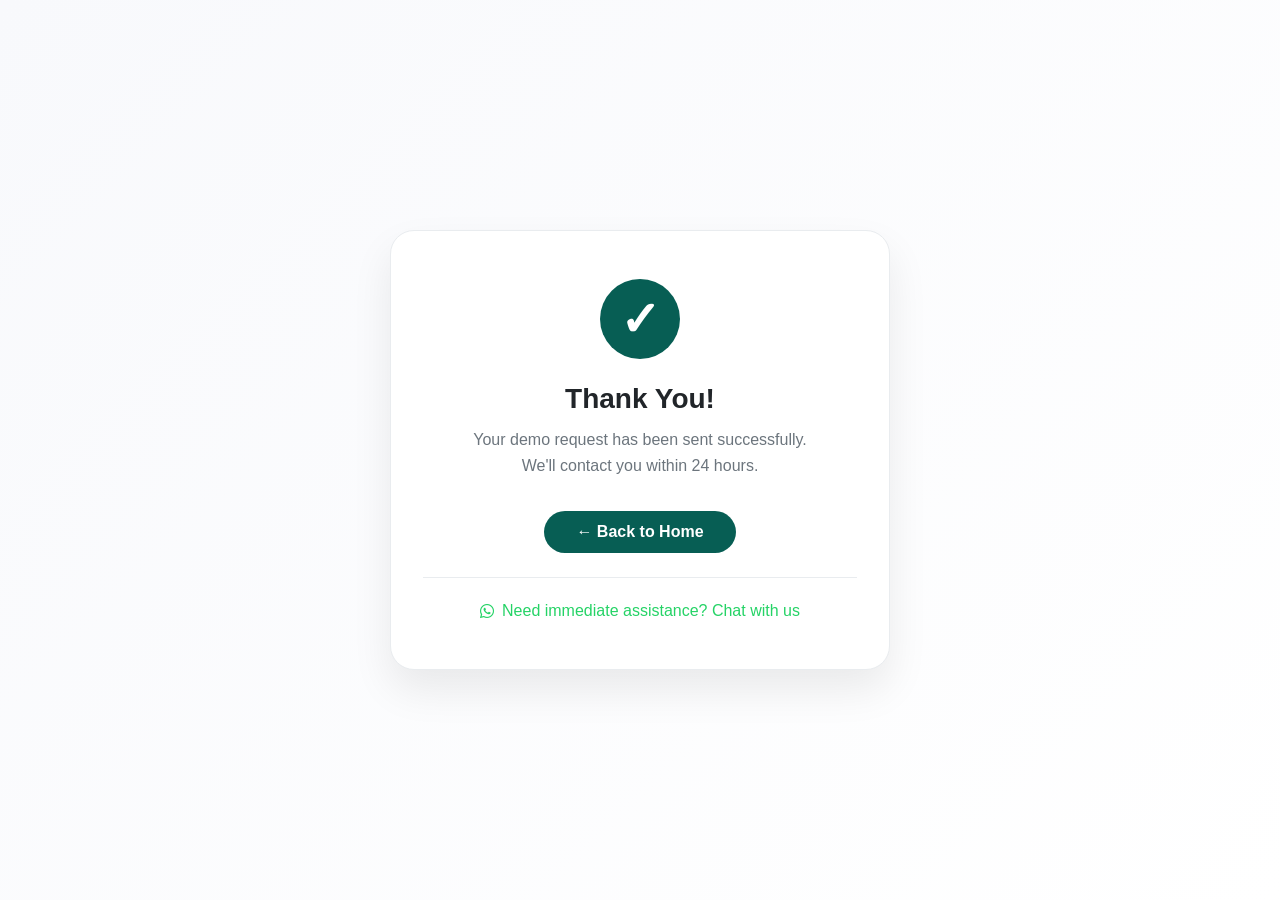
==== thank-you.html @ be86d137 "updates" ====
<!DOCTYPE html>
<html lang="en">

<head>
  <meta charset="UTF-8">
  <meta name="viewport" content="width=device-width, initial-scale=1.0">
  <title>Thank You - CarePing</title>
  <style>
    * {
      margin: 0;
      padding: 0;
      box-sizing: border-box;
    }

    body {
      font-family: 'Inter', -apple-system, BlinkMacSystemFont, 'Segoe UI', sans-serif;
      background: linear-gradient(135deg, #f8f9fc 0%, #ffffff 100%);
      min-height: 100vh;
      display: flex;
      align-items: center;
      justify-content: center;
      padding: 20px;
    }

    .thankyou-container {
      max-width: 500px;
      width: 100%;
      animation: fadeInUp 0.6s ease-out;
    }

    .thankyou-card {
      background: white;
      border-radius: 24px;
      padding: 48px 32px;
      text-align: center;
      box-shadow: 0 20px 40px rgba(0, 0, 0, 0.08);
      border: 1px solid #e9ecef;
    }

    .checkmark-circle {
      width: 80px;
      height: 80px;
      background: #075E54;
      border-radius: 50%;
      display: flex;
      align-items: center;
      justify-content: center;
      margin: 0 auto 24px;
      animation: scaleIn 0.4s ease-out 0.2s both;
    }

    .checkmark {
      color: white;
      font-size: 48px;
      font-weight: bold;
    }

    h1 {
      font-size: 28px;
      color: #212529;
      margin-bottom: 12px;
    }

    p {
      color: #6c757d;
      line-height: 1.6;
      margin-bottom: 24px;
    }

    .btn-home {
      display: inline-block;
      background: #075E54;
      color: white;
      padding: 12px 32px;
      border-radius: 40px;
      text-decoration: none;
      font-weight: 600;
      transition: all 0.3s;
      margin-top: 8px;
    }

    .btn-home:hover {
      background: #054a44;
      transform: translateY(-2px);
      box-shadow: 0 4px 12px rgba(7, 94, 84, 0.3);
    }

    .whatsapp-link {
      margin-top: 24px;
      padding-top: 24px;
      border-top: 1px solid #e9ecef;
    }

    .whatsapp-link a {
      color: #25D366;
      text-decoration: none;
      font-weight: 500;
      display: inline-flex;
      align-items: center;
      gap: 8px;
    }

    .whatsapp-link a:hover {
      text-decoration: underline;
    }

    @keyframes fadeInUp {
      from {
        opacity: 0;
        transform: translateY(30px);
      }

      to {
        opacity: 1;
        transform: translateY(0);
      }
    }

    @keyframes scaleIn {
      from {
        transform: scale(0);
      }

      to {
        transform: scale(1);
      }
    }

    @media (max-width: 768px) {
      .thankyou-card {
        padding: 32px 24px;
      }

      h1 {
        font-size: 24px;
      }
    }
  </style>
</head>

<body>
  <div class="thankyou-container">
    <div class="thankyou-card">
      <div class="checkmark-circle">
        <div class="checkmark">✓</div>
      </div>
      <h1>Thank You!</h1>
      <p>Your demo request has been sent successfully.<br>We'll contact you within 24 hours.</p>
      <a href="index.html" class="btn-home">← Back to Home</a>
      <div class="whatsapp-link">
        <a href="#" id="whatsappThankYou">
          <i class="fab fa-whatsapp"></i> Need immediate assistance? Chat with us
        </a>
      </div>
    </div>
  </div>

  <script>
    // WhatsApp button for thank you page
    const whatsappBtn = document.getElementById('whatsappThankYou');
    if (whatsappBtn) {
      whatsappBtn.addEventListener('click', (e) => {
        e.preventDefault();
        const phoneNumber = '27712270679';
        const message = encodeURIComponent('Hi! I just submitted a demo request and wanted to follow up.');
        window.open(`https://wa.me/${phoneNumber}?text=${message}`, '_blank');
      });
    }
  </script>
  <!-- Font Awesome for icons -->
  <link rel="stylesheet" href="https://cdnjs.cloudflare.com/ajax/libs/font-awesome/6.0.0-beta3/css/all.min.css">
</body>

</html>
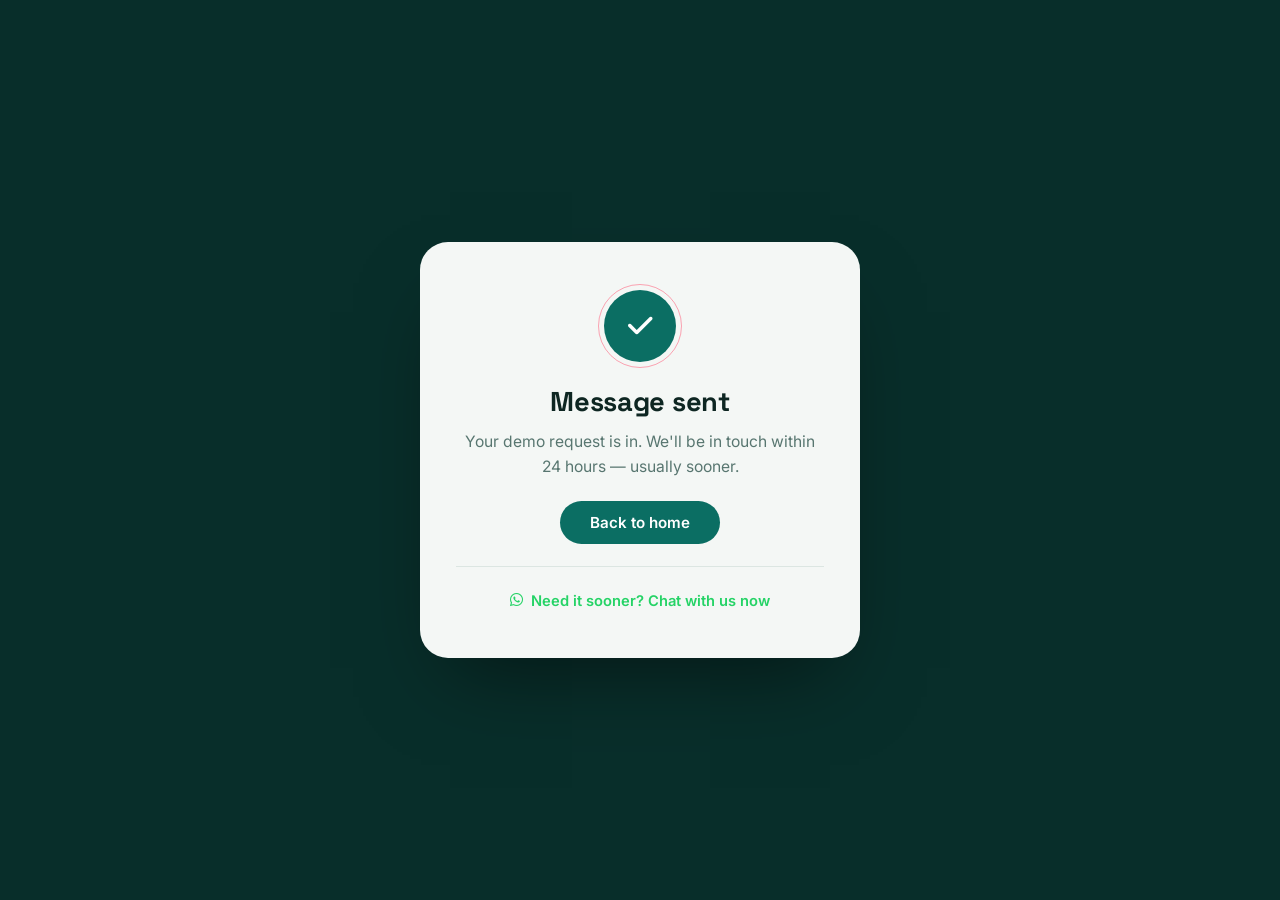
==== commit 790dc657: "Careping Improvements" ====
--- a/thank-you.html
+++ b/thank-you.html
@@ -1,10 +1,16 @@
 <!DOCTYPE html>
-<html lang="en">
+<html lang="en-ZA">
 
 <head>
   <meta charset="UTF-8">
   <meta name="viewport" content="width=device-width, initial-scale=1.0">
-  <title>Thank You - CarePing</title>
+  <title>Thank You — CarePing</title>
+  <meta name="robots" content="noindex, follow">
+  <link rel="icon" type="image/png" href="CarePingFavicon.png">
+  <link
+    href="https://fonts.googleapis.com/css2?family=Space+Grotesk:wght@600;700&family=Inter:wght@400;500;600&display=swap"
+    rel="stylesheet">
+  <link rel="stylesheet" href="https://cdnjs.cloudflare.com/ajax/libs/font-awesome/6.0.0-beta3/css/all.min.css">
   <style>
     * {
       margin: 0;
@@ -14,7 +20,7 @@
 
     body {
       font-family: 'Inter', -apple-system, BlinkMacSystemFont, 'Segoe UI', sans-serif;
-      background: linear-gradient(135deg, #f8f9fc 0%, #ffffff 100%);
+      background: #082E2A;
       min-height: 100vh;
       display: flex;
       align-items: center;
@@ -22,92 +28,100 @@
       padding: 20px;
     }
 
-    .thankyou-container {
-      max-width: 500px;
+    .card {
+      max-width: 440px;
       width: 100%;
-      animation: fadeInUp 0.6s ease-out;
+      background: #F4F7F5;
+      border-radius: 28px;
+      padding: 48px 36px;
+      text-align: center;
+      box-shadow: 0 40px 80px -30px rgba(0, 0, 0, 0.5);
+      animation: rise 0.5s ease-out;
     }
 
-    .thankyou-card {
-      background: white;
-      border-radius: 24px;
-      padding: 48px 32px;
-      text-align: center;
-      box-shadow: 0 20px 40px rgba(0, 0, 0, 0.08);
-      border: 1px solid #e9ecef;
-    }
-
-    .checkmark-circle {
-      width: 80px;
-      height: 80px;
-      background: #075E54;
+    .tick-circle {
+      width: 72px;
+      height: 72px;
+      background: #0B6E63;
       border-radius: 50%;
       display: flex;
       align-items: center;
       justify-content: center;
-      margin: 0 auto 24px;
-      animation: scaleIn 0.4s ease-out 0.2s both;
+      margin: 0 auto 22px;
+      position: relative;
     }
 
-    .checkmark {
+    .tick-circle::after {
+      content: '';
+      position: absolute;
+      inset: -6px;
+      border-radius: 50%;
+      border: 1px solid #FF4D6D;
+      opacity: 0.5;
+      animation: pulse 2.2s ease-out infinite;
+    }
+
+    .tick-circle i {
       color: white;
-      font-size: 48px;
-      font-weight: bold;
+      font-size: 28px;
     }
 
     h1 {
-      font-size: 28px;
-      color: #212529;
-      margin-bottom: 12px;
+      font-family: 'Space Grotesk', sans-serif;
+      font-size: 1.7rem;
+      color: #0E2622;
+      margin-bottom: 10px;
+      letter-spacing: -0.01em;
     }
 
     p {
-      color: #6c757d;
+      color: #587670;
       line-height: 1.6;
-      margin-bottom: 24px;
+      margin-bottom: 22px;
+      font-size: 0.98rem;
     }
 
     .btn-home {
       display: inline-block;
-      background: #075E54;
+      background: #0B6E63;
       color: white;
-      padding: 12px 32px;
-      border-radius: 40px;
+      padding: 12px 30px;
+      border-radius: 100px;
       text-decoration: none;
       font-weight: 600;
-      transition: all 0.3s;
-      margin-top: 8px;
+      font-size: 0.95rem;
+      transition: transform 0.2s;
     }
 
     .btn-home:hover {
-      background: #054a44;
       transform: translateY(-2px);
-      box-shadow: 0 4px 12px rgba(7, 94, 84, 0.3);
+      background: #0F857A;
     }
 
-    .whatsapp-link {
-      margin-top: 24px;
-      padding-top: 24px;
-      border-top: 1px solid #e9ecef;
+    .wa-link {
+      margin-top: 22px;
+      padding-top: 22px;
+      border-top: 1px solid #DCE6E2;
     }
 
-    .whatsapp-link a {
+    .wa-link a {
       color: #25D366;
       text-decoration: none;
-      font-weight: 500;
+      font-weight: 600;
+      font-size: 0.92rem;
       display: inline-flex;
       align-items: center;
       gap: 8px;
     }
 
-    .whatsapp-link a:hover {
+    .wa-link a:hover {
       text-decoration: underline;
     }
 
-    @keyframes fadeInUp {
+    @keyframes rise {
       from {
         opacity: 0;
-        transform: translateY(30px);
+        transform: translateY(20px);
       }
 
       to {
@@ -116,59 +130,52 @@
       }
     }
 
-    @keyframes scaleIn {
-      from {
-        transform: scale(0);
+    @keyframes pulse {
+      0% {
+        transform: scale(0.9);
+        opacity: 0.6;
       }
 
-      to {
-        transform: scale(1);
+      100% {
+        transform: scale(1.5);
+        opacity: 0;
       }
     }
 
-    @media (max-width: 768px) {
-      .thankyou-card {
-        padding: 32px 24px;
+    @media (prefers-reduced-motion: reduce) {
+      .card {
+        animation: none;
       }
 
-      h1 {
-        font-size: 24px;
+      .tick-circle::after {
+        animation: none;
       }
     }
   </style>
 </head>
 
 <body>
-  <div class="thankyou-container">
-    <div class="thankyou-card">
-      <div class="checkmark-circle">
-        <div class="checkmark">✓</div>
-      </div>
-      <h1>Thank You!</h1>
-      <p>Your demo request has been sent successfully.<br>We'll contact you within 24 hours.</p>
-      <a href="index.html" class="btn-home">← Back to Home</a>
-      <div class="whatsapp-link">
-        <a href="#" id="whatsappThankYou">
-          <i class="fab fa-whatsapp"></i> Need immediate assistance? Chat with us
-        </a>
-      </div>
+  <div class="card">
+    <div class="tick-circle"><i class="fas fa-check"></i></div>
+    <h1>Message sent</h1>
+    <p>Your demo request is in. We'll be in touch within 24 hours — usually sooner.</p>
+    <a href="index.html" class="btn-home">Back to home</a>
+    <div class="wa-link">
+      <a href="#" id="whatsappThankYou"><i class="fab fa-whatsapp"></i> Need it sooner? Chat with us now</a>
     </div>
   </div>
 
   <script>
-    // WhatsApp button for thank you page
     const whatsappBtn = document.getElementById('whatsappThankYou');
     if (whatsappBtn) {
       whatsappBtn.addEventListener('click', (e) => {
         e.preventDefault();
-        const phoneNumber = '27712270679';
+        const phoneNumber = '27639703380';
         const message = encodeURIComponent('Hi! I just submitted a demo request and wanted to follow up.');
         window.open(`https://wa.me/${phoneNumber}?text=${message}`, '_blank');
       });
     }
   </script>
-  <!-- Font Awesome for icons -->
-  <link rel="stylesheet" href="https://cdnjs.cloudflare.com/ajax/libs/font-awesome/6.0.0-beta3/css/all.min.css">
 </body>
 
 </html>
